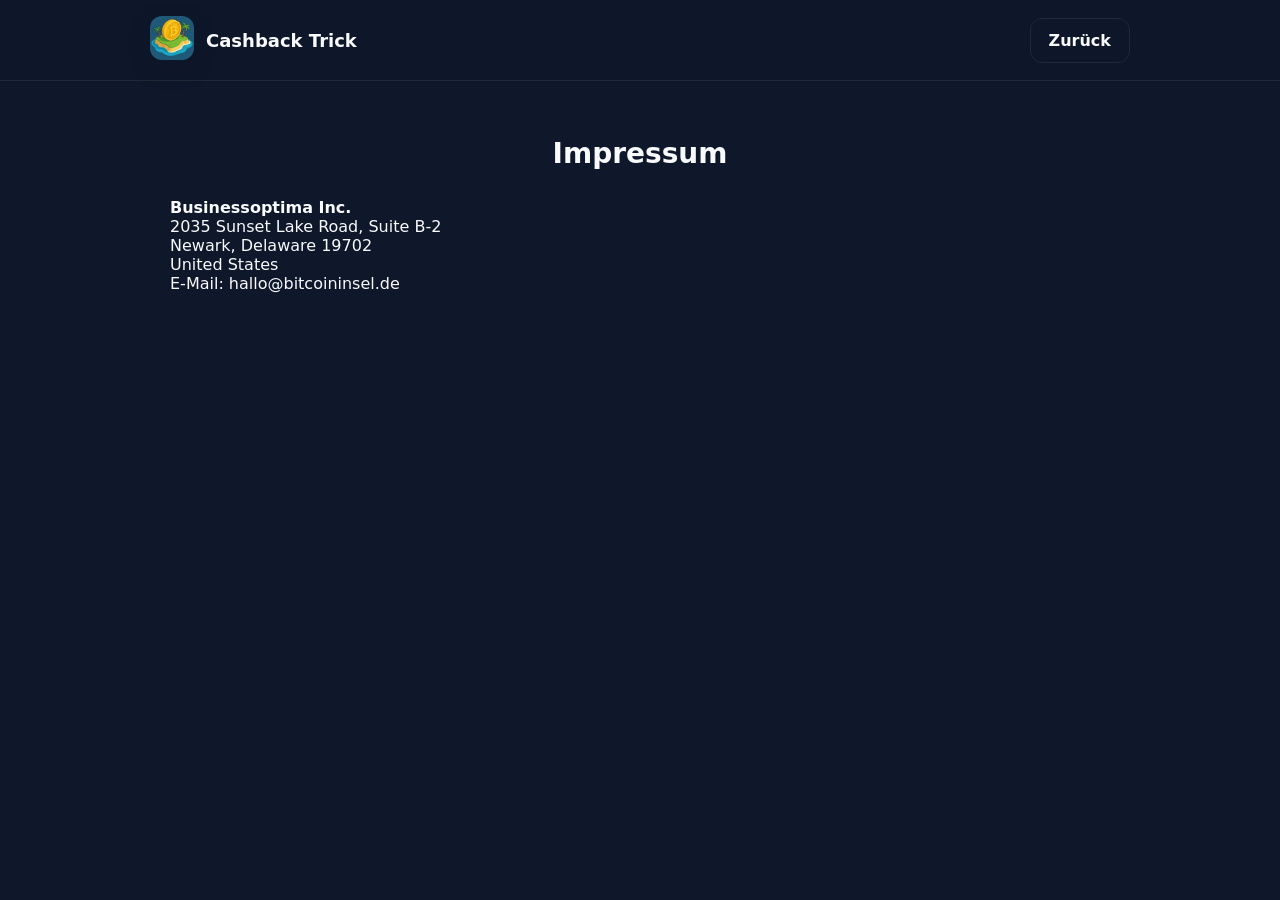
==== impressum.html @ cc92fc66 "Add impressum page" ====
<!doctype html>
<html lang="de">
<head>
  <meta charset="utf-8" />
  <meta name="viewport" content="width=device-width, initial-scale=1" />
  <title>Impressum | Cashback Trick</title>
  <meta name="robots" content="noindex,nofollow" />
  <link rel="stylesheet" href="styles.css" />
</head>
<body>
  <header class="site-header">
    <div class="container header-grid">
      <div class="logo">
        <span class="logo-mark"><img src="assets/logo.png" alt="Cashback Trick Logo" /></span>
        <span>Cashback <strong>Trick</strong></span>
      </div>
      <a class="btn btn-outline" href="index.html">Zurück</a>
    </div>
  </header>

  <main>
    <section class="section">
      <div class="container">
        <div class="section-head">
          <h2>Impressum</h2>
        </div>
        <p><strong>Businessoptima Inc.</strong><br/>
          <a class="link" href="https://www.google.com/maps/search/2035+Sunset+Lake+Road?entry=gmail&source=g" target="_blank" rel="noopener">2035 Sunset Lake Road</a>, Suite B-2<br/>
          Newark, Delaware 19702<br/>
          United States</p>
        <p>E‑Mail: <a class="link" href="mailto:hallo@bitcoininsel.de">hallo@bitcoininsel.de</a></p>
      </div>
    </section>
  </main>
</body>
</html>
---- styles.css ----
:root {
  --bg: #0f172a;
  --card: #111827;
  --card-light: #0b1224;
  --border: #1f2937;
  --text: #f8fafc;
  --muted: #94a3b8;
  --accent: #38bdf8;
  --accent-2: #60a5fa;
}

* {
  box-sizing: border-box;
  margin: 0;
  padding: 0;
}

body {
  font-family: Inter, system-ui, -apple-system, Segoe UI, Roboto, Arial, sans-serif;
  background: var(--bg);
  color: var(--text);
  min-height: 100vh;
}

a {
  color: inherit;
  text-decoration: none;
}

.container {
  max-width: 980px;
  margin: 0 auto;
  padding: 0 20px;
}

.site-header {
  position: sticky;
  top: 0;
  z-index: 20;
  background: rgba(15, 23, 42, 0.9);
  backdrop-filter: blur(8px);
  border-bottom: 1px solid var(--border);
}

.header-grid {
  display: flex;
  align-items: center;
  justify-content: space-between;
  padding: 16px 0;
  gap: 16px;
}

.logo {
  display: flex;
  align-items: center;
  gap: 12px;
  font-weight: 800;
  font-size: 18px;
}

.logo-mark img {
  width: 44px;
  height: 44px;
  border-radius: 12px;
  object-fit: cover;
  box-shadow: 0 8px 20px rgba(15, 23, 42, 0.35);
}

.btn {
  display: inline-flex;
  align-items: center;
  justify-content: center;
  padding: 12px 18px;
  border-radius: 12px;
  font-weight: 700;
  border: none;
  background: linear-gradient(135deg, var(--accent), var(--accent-2));
  color: #fff;
  cursor: pointer;
}

.btn-outline {
  background: transparent;
  border: 1px solid var(--border);
  color: var(--text);
}

.section {
  padding: 56px 0 64px;
}

.section-head {
  text-align: center;
  margin-bottom: 28px;
}

.section-head h2 {
  font-size: 28px;
  margin-bottom: 8px;
}

.section-head p {
  color: var(--muted);
}

.top-picks {
  display: grid;
  gap: 20px;
}

.bonus-month article {
  background: var(--card);
  border: 1px solid var(--border);
  border-radius: 20px;
  padding: 24px;
  display: flex;
  flex-direction: column;
  gap: 16px;
}

.bonus-month article > span {
  text-transform: uppercase;
  font-size: 12px;
  letter-spacing: 1px;
  color: var(--accent);
  font-weight: 700;
}

.video-embed {
  background: var(--card-light);
  border-radius: 16px;
  overflow: hidden;
  aspect-ratio: 16 / 9;
}

.video-embed iframe {
  width: 100%;
  height: 100%;
}

.card-link {
  display: block;
  border-radius: 16px;
  overflow: hidden;
  border: 1px solid var(--border);
  box-shadow: 0 12px 24px rgba(15, 23, 42, 0.35);
}

.card-image {
  width: 100%;
  display: block;
  background: #fff;
  padding: 18px;
  object-fit: contain;
  height: 180px;
}

.bonus-steps {
  background: var(--card-light);
  border: 1px solid var(--border);
  border-radius: 14px;
  padding: 16px;
  color: var(--muted);
}

.bonus-steps ol {
  margin-top: 10px;
  padding-left: 20px;
  display: grid;
  gap: 6px;
}

.faq-section {
  background: var(--card-light);
  border: 1px solid var(--border);
  border-radius: 16px;
  padding: 16px;
  display: grid;
  gap: 10px;
}

.faq-section summary {
  cursor: pointer;
  font-weight: 600;
}

.faq-section p {
  margin-top: 6px;
  color: var(--muted);
}

.site-footer {
  border-top: 1px solid var(--border);
  padding: 24px 0 32px;
  color: var(--muted);
}

.footer-grid {
  display: flex;
  justify-content: space-between;
  flex-wrap: wrap;
  gap: 20px;
}

.footer-grid ul {
  list-style: none;
  display: grid;
  gap: 6px;
}

.footer-bottom {
  margin-top: 20px;
  font-size: 12px;
}

@media (max-width: 720px) {
  .header-grid {
    flex-direction: column;
    align-items: flex-start;
  }

  .section-head h2 {
    font-size: 24px;
  }
}
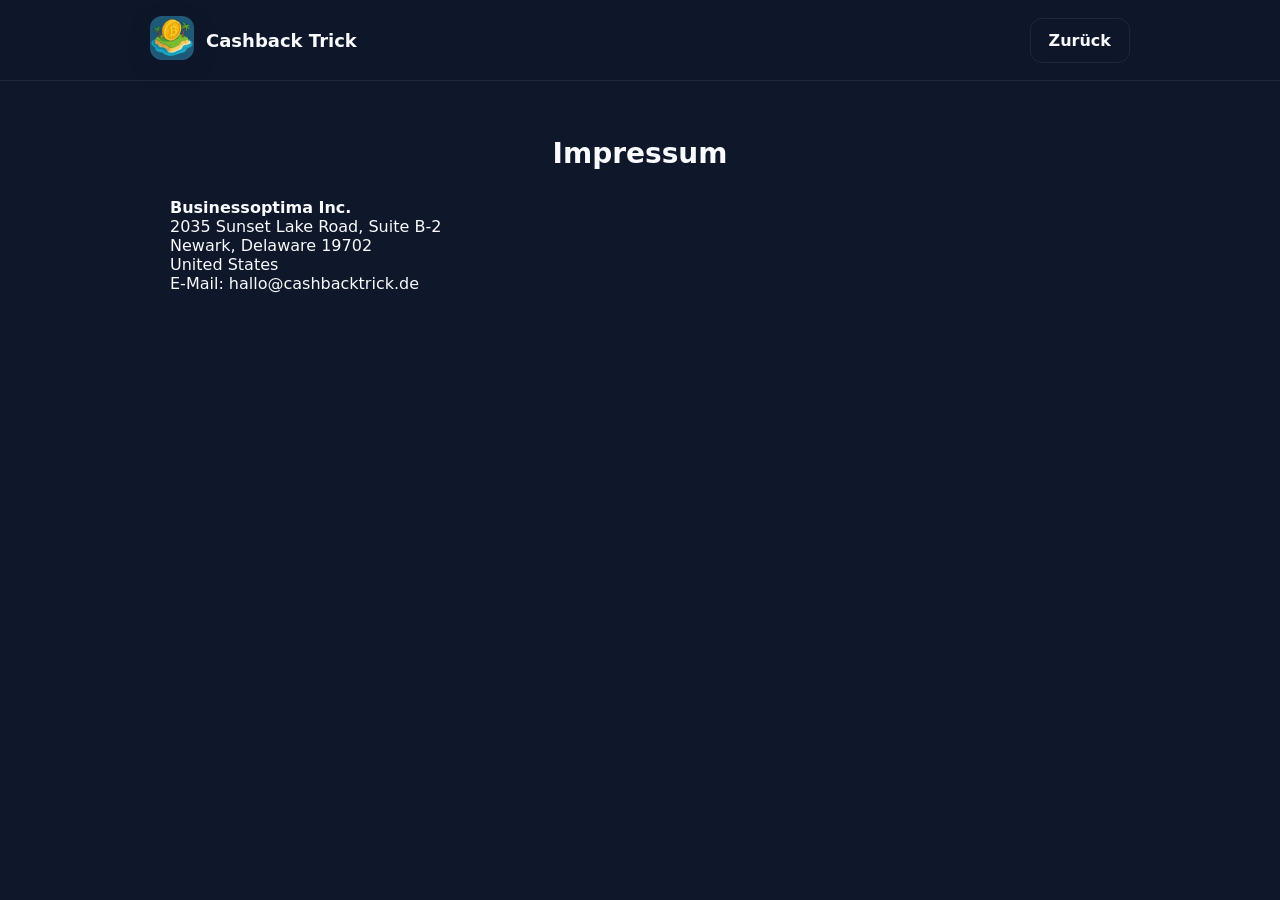
==== commit 775debbc: "Remove remaining bitcoin wording" ====
--- a/impressum.html
+++ b/impressum.html
@@ -28,7 +28,7 @@
           <a class="link" href="https://www.google.com/maps/search/2035+Sunset+Lake+Road?entry=gmail&source=g" target="_blank" rel="noopener">2035 Sunset Lake Road</a>, Suite B-2<br/>
           Newark, Delaware 19702<br/>
           United States</p>
-        <p>E‑Mail: <a class="link" href="mailto:hallo@bitcoininsel.de">hallo@bitcoininsel.de</a></p>
+        <p>E‑Mail: <a class="link" href="mailto:hallo@cashbacktrick.de">hallo@cashbacktrick.de</a></p>
       </div>
     </section>
   </main>
